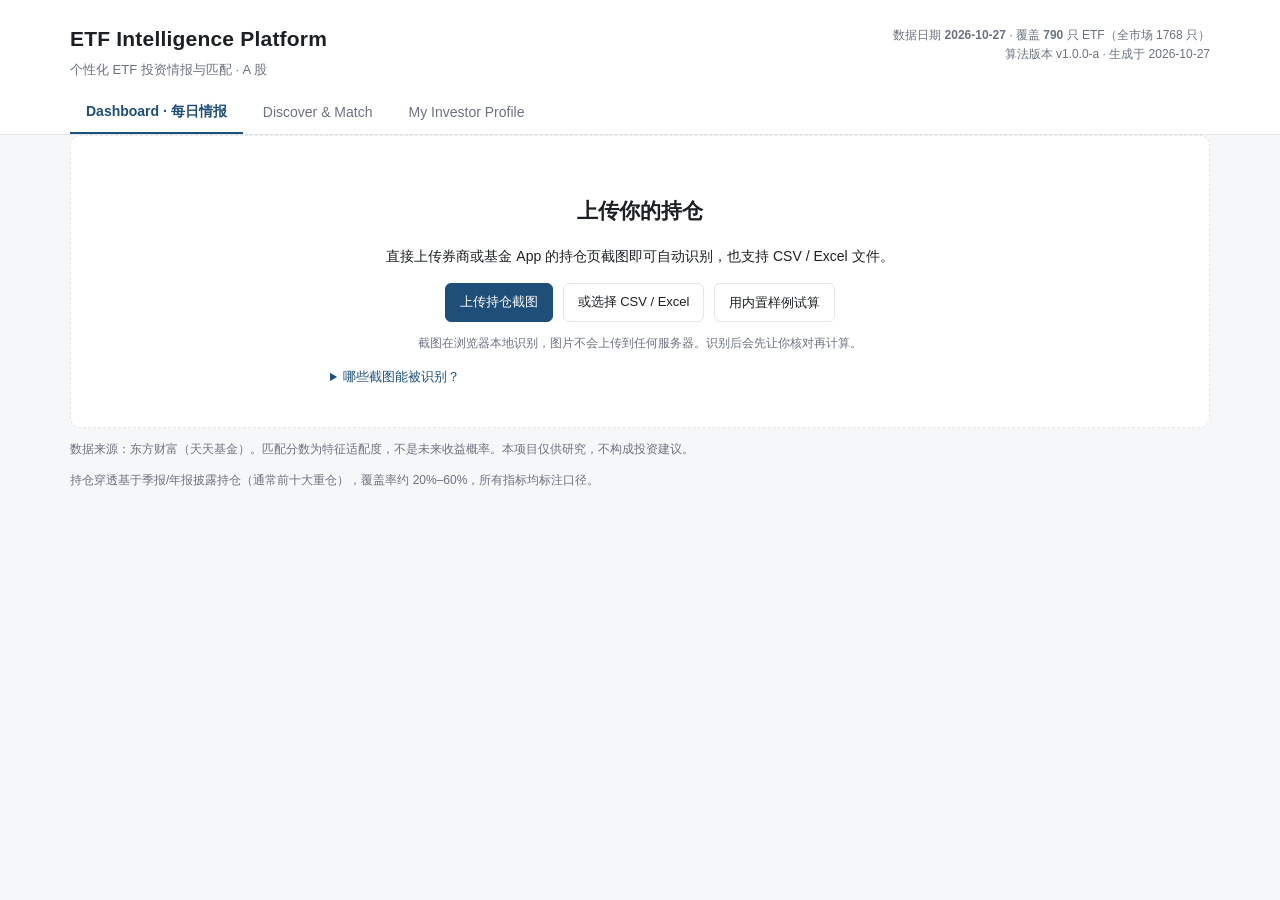
==== docs/index.html @ 9266224e "fix: 快讯不显示 / Match 页去上传区 / Profile 页补偏好输入 1. 相关事件无快讯：news.json 是 {"news":[...]} 包了一层，    match.js 判 " ====
<!DOCTYPE html>
<html lang="zh-CN">
<head>
<meta charset="utf-8">
<meta name="viewport" content="width=device-width, initial-scale=1">
<title>ETF Intelligence Platform · 个性化 ETF 投资情报与匹配</title>
<link rel="stylesheet" href="./style.css">
</head>
<body>
<header class="top">
  <div class="wrap">
    <div class="brand">
      <h1>ETF Intelligence Platform</h1>
      <p>个性化 ETF 投资情报与匹配 · A 股</p>
    </div>
    <div class="meta" id="meta"></div>
  </div>
  <nav class="tabs wrap">
    <button class="tab active" data-tab="dash">Dashboard · 每日情报</button>
    <button class="tab" data-tab="match">Discover &amp; Match</button>
    <button class="tab" data-tab="profile">My Investor Profile</button>
  </nav>
  <!-- 全局持仓条：一次上传，三个页面共用 -->
  <div class="posbar wrap" id="posBar" hidden>
    <span class="posbar-t" id="posBarText"></span>
    <span class="posbar-a">
      <button class="btn tiny" id="btnReupload">更换持仓</button>
      <button class="btn tiny" id="btnClearBar">清空</button>
    </span>
  </div>
  <input type="file" id="fileAny" accept="image/*,.csv,.txt,.xlsx,.xls" hidden>
</header>

<main class="wrap">
  <!-- ============================ Dashboard ============================ -->
  <section id="tab-dash" class="panel active">
    <div id="dashEmpty" class="empty">
      <h2>上传你的持仓</h2>
      <p>直接上传券商或基金 App 的持仓页截图即可自动识别，也支持 CSV / Excel 文件。</p>
      <div class="empty-actions">
        <label class="btn primary">
          上传持仓截图
          <input type="file" id="fileDash" accept="image/*,.csv,.txt,.xlsx,.xls" hidden>
        </label>
        <label class="btn">
          或选择 CSV / Excel
          <input type="file" id="fileDashCsv" accept=".csv,.txt,.xlsx,.xls" hidden>
        </label>
        <button class="btn" id="useDemoDash">用内置样例试算</button>
      </div>
      <p class="tiny">截图在浏览器本地识别，图片不会上传到任何服务器。识别后会先让你核对再计算。</p>
      <details class="shothelp">
        <summary>哪些截图能被识别？</summary>
        <ul>
          <li>常见 App：涨乐财富通、雪球、支付宝理财、天天基金、同花顺、东方财富、券商自选或持仓页</li>
          <li>画面里最好同时有 <b>基金名称</b> 与 <b>持仓市值或份额</b>；有 6 位代码时识别更准</li>
          <li>只露出名称也能用，系统会拿名称去比对全市场 ETF</li>
          <li>整屏截图、局部截图都可以，但请避免反光、摩尔纹和过小的字号</li>
        </ul>
      </details>
    </div>

    <!-- 截图识别结果与人工校正 -->
    <div id="ocrPanel" class="card wide" hidden>
      <h3>核对识别结果 <span class="sub">识别仅供参考，请确认或修改后再应用</span></h3>
      <div id="ocrMeta" class="tiny"></div>
      <div class="ocrwrap"><table class="tbl" id="ocrTbl"></table></div>
      <div class="form row">
        <button class="btn primary" id="ocrApply">应用这份持仓</button>
        <button class="btn" id="ocrCancel">取消</button>
        <span class="tiny" id="ocrHint"></span>
      </div>
    </div>

    <div id="dashBody" hidden>
      <div class="card headline">
        <div class="card-tag">今日头条</div>
        <p id="headline"></p>
        <ul id="signals" class="signals"></ul>
      </div>

      <div class="grid2">
        <div class="card">
          <h3>Portfolio Pulse · 组合脉搏</h3>
          <div id="pulse" class="kv"></div>
          <table class="tbl" id="pulseTbl"></table>
        </div>
        <div class="card">
          <h3>Risk Radar · 风险雷达</h3>
          <div id="risk" class="kv"></div>
          <div class="sub">底层重叠最高的持仓对</div>
          <ul id="overlapList" class="list"></ul>
          <div class="sub">穿透后的行业暴露</div>
          <div id="sectorBar" class="bars"></div>
        </div>
      </div>

      <div class="card wide">
        <h3>ETF Radar · 每日产品发现</h3>
        <div class="sub">各层级最低费率产品</div>
        <table class="tbl" id="lowFee"></table>
        <div class="sub">新上市（交易日不足 120 天）</div>
        <ul id="newEtf" class="list"></ul>
      </div>

      <div class="card wide" id="mattersCard">
        <h3>What Matters to You · 相关事件</h3>
        <div class="sub">上面是你持仓的当日异动，下面是与你持仓、关注主题或底层成分股直接相关的快讯与文章，不做市场综述</div>
        <div id="mattersFeed" class="news"></div>
      </div>
    </div>
  </section>

  <!-- ============================== Match ============================== -->
  <section id="tab-match" class="panel">
    <div class="card">
      <h3>1 · 你的偏好（Stated Preference）</h3>
      <div class="form">
        <label>投资目标
          <div class="chips" id="goalChips"></div>
        </label>
        <label>风险容忍度
          <select id="risk">
            <option value="">未选择</option>
            <option value="保守">保守</option>
            <option value="稳健">稳健</option>
            <option value="平衡" selected>平衡</option>
            <option value="积极">积极</option>
            <option value="激进">激进</option>
          </select>
        </label>
        <label>投资期限（年）
          <input type="number" id="horizon" value="5" min="0" max="50">
        </label>
        <label>关注主题
          <input type="text" id="themes" placeholder="人工智能, 高股息防御, 红利低波">
        </label>
      </div>
      <p class="tiny">不填也能跑：系统会只用你的实际持仓反推画像，并在结果中标注「未提供投资目标」。</p>
    </div>

    <div class="card">
      <h3>2 · 你的持仓</h3>
      <div id="posPreview" class="preview"></div>
      <p class="tiny" id="matchPosEmpty" hidden>
        还没有持仓——先到 Dashboard 上传持仓截图（或用内置样例），再回来匹配。
        <button class="btn tiny" id="gotoDash" type="button">去 Dashboard 上传</button>
      </p>
    </div>

    <div class="card">
      <h3>3 · 匹配结果</h3>
      <div class="form row">
        <button class="btn primary big" id="runMatch">开始匹配</button>
        <span id="matchStat" class="tiny"></span>
      </div>
      <div id="matchOut"></div>
    </div>
  </section>

  <!-- ============================= Profile ============================= -->
  <section id="tab-profile" class="panel">
    <div id="profEmpty" class="empty"><p>上传持仓后这里会显示你的投资者画像。</p></div>
    <div id="profBody" hidden>
      <div class="card">
        <h3>画像完整度</h3>
        <div class="bar-outer"><div class="bar-inner" id="cmplBar"></div></div>
        <p id="cmplText" class="tiny"></p>
        <ul id="gaps" class="list warn"></ul>
        <div class="sub">补充你的偏好，画像与匹配会更准（改完自动重算）</div>
        <div class="form">
          <label>投资目标
            <div class="chips" id="profGoals"></div>
          </label>
          <label>风险容忍度
            <select id="profRisk">
              <option value="">未选择</option>
              <option value="保守">保守</option>
              <option value="稳健">稳健</option>
              <option value="平衡">平衡</option>
              <option value="积极">积极</option>
              <option value="激进">激进</option>
            </select>
          </label>
          <label>投资期限（年）
            <input type="number" id="profHorizon" value="5" min="0" max="50">
          </label>
          <label>关注主题
            <input type="text" id="profThemes" placeholder="人工智能, 高股息防御, 红利低波">
          </label>
        </div>
      </div>
      <div class="grid3">
        <div class="card">
          <h3>Stated · 你明确表达的</h3>
          <div id="stated" class="kv"></div>
        </div>
        <div class="card">
          <h3>Revealed · 持仓反推的</h3>
          <div id="revealed" class="kv"></div>
          <div class="sub">资产配置</div>
          <div id="assetBar" class="bars"></div>
          <div class="sub">穿透后前十大个股</div>
          <ul id="topStocks" class="list"></ul>
        </div>
        <div class="card">
          <h3>Behavioral · 可观测行为</h3>
          <div id="behavioral" class="kv"></div>
          <div class="sub">显式表达与实际持仓的差异</div>
          <ul id="diverge" class="list warn"></ul>
        </div>
      </div>
    </div>
  </section>
</main>

<footer class="wrap foot">
  <p>数据来源：东方财富（天天基金）。匹配分数为特征适配度，不是未来收益概率。本项目仅供研究，不构成投资建议。</p>
  <p class="tiny">持仓穿透基于季报/年报披露持仓（通常前十大重仓），覆盖率约 20%–60%，所有指标均标注口径。</p>
</footer>

<div id="loading" class="loading" hidden>加载数据…</div>
<script src="./terms.js?v=20261027d"></script>
<script src="./ocr.js?v=20261027d"></script>
<script src="./match.js?v=20261027d"></script>
<script src="./app.js?v=20261027d"></script>
</body>
</html>
---- docs/style.css ----
:root {
  --bg: #f6f7f9;
  --card: #ffffff;
  --line: #e3e6eb;
  --text: #1c2024;
  --muted: #6b7280;
  --accent: #1f4e79;
  --accent-soft: #eaf1f8;
  --up: #c62828;     /* 涨红 */
  --down: #2e7d32;   /* 跌绿 */
  --warn: #b45309;
}
* { box-sizing: border-box; }
body {
  margin: 0; background: var(--bg); color: var(--text);
  font-family: -apple-system, BlinkMacSystemFont, "PingFang SC", "Microsoft YaHei", "Helvetica Neue", sans-serif;
  font-size: 14px; line-height: 1.6;
}
.wrap { max-width: 1180px; margin: 0 auto; padding: 0 20px; }

/* header */
header.top { background: var(--card); border-bottom: 1px solid var(--line); }
.brand { padding: 22px 0 12px; display: inline-block; }
.brand h1 { margin: 0; font-size: 21px; letter-spacing: .2px; }
.brand p { margin: 4px 0 0; color: var(--muted); font-size: 13px; }
.meta { float: right; padding-top: 26px; color: var(--muted); font-size: 12px; text-align: right; }
.tabs { display: flex; gap: 4px; padding-bottom: 0; }
.tab {
  border: 0; background: transparent; padding: 11px 16px; cursor: pointer;
  font-size: 14px; color: var(--muted); border-bottom: 2px solid transparent; font-family: inherit;
}
.tab:hover { color: var(--text); }
.tab.active { color: var(--accent); border-bottom-color: var(--accent); font-weight: 600; }

main { padding: 22px 20px 60px; }
.panel { display: none; }
.panel.active { display: block; }

/* cards */
.card {
  background: var(--card); border: 1px solid var(--line); border-radius: 10px;
  padding: 18px 20px; margin-bottom: 16px;
}
.card h3 { margin: 0 0 12px; font-size: 15px; }
.card .sub { color: var(--muted); font-size: 12px; margin: 14px 0 6px; }
.card-tag {
  display: inline-block; background: var(--accent-soft); color: var(--accent);
  font-size: 11px; padding: 2px 8px; border-radius: 4px; margin-bottom: 8px;
}
.headline p { margin: 0 0 8px; font-size: 16px; }
.grid2 { display: grid; grid-template-columns: 1fr 1fr; gap: 16px; }
.grid3 { display: grid; grid-template-columns: repeat(3, 1fr); gap: 16px; }
@media (max-width: 900px) { .grid2, .grid3 { grid-template-columns: 1fr; } .meta { float: none; text-align: left; padding-top: 0; } }

/* 数据行 */
.kv { display: grid; grid-template-columns: auto 1fr; gap: 4px 14px; font-size: 13px; }
.kv .k { color: var(--muted); }
.kv .v { font-variant-numeric: tabular-nums; }

.tbl { width: 100%; border-collapse: collapse; font-size: 13px; margin-top: 8px; }
.tbl th, .tbl td { text-align: left; padding: 6px 8px; border-bottom: 1px solid var(--line); }
.tbl th { color: var(--muted); font-weight: 500; font-size: 12px; }
.tbl td.num { text-align: right; font-variant-numeric: tabular-nums; }
.up { color: var(--up); }
.down { color: var(--down); }

.list { list-style: none; margin: 6px 0; padding: 0; font-size: 13px; }
.list li { padding: 5px 0; border-bottom: 1px dashed var(--line); }
.list.warn li { color: var(--warn); }
.signals { margin: 6px 0 0; padding-left: 18px; color: var(--muted); font-size: 13px; }

/* 条形图 */
.bars .bar-row { display: grid; grid-template-columns: 96px 1fr 52px; gap: 8px; align-items: center; margin: 4px 0; font-size: 12px; }
.bars .bar-outer { background: #eef1f5; border-radius: 3px; height: 12px; overflow: hidden; }
.bars .bar-fill { height: 100%; background: var(--accent); border-radius: 3px; }
.bar-outer { background: #eef1f5; border-radius: 4px; height: 14px; overflow: hidden; }
.bar-inner { height: 100%; background: var(--accent); }

/* 表单 */
.form { display: flex; flex-direction: column; gap: 12px; }
.form.row { flex-direction: row; align-items: center; flex-wrap: wrap; gap: 10px; }
.form label { display: flex; flex-direction: column; gap: 5px; font-size: 13px; color: var(--muted); }
.form.row label { flex-direction: row; align-items: center; }
input[type=text], input[type=number], select {
  border: 1px solid var(--line); border-radius: 6px; padding: 7px 9px;
  font-size: 13px; font-family: inherit; background: #fff; color: var(--text); min-width: 120px;
}
.btn {
  display: inline-block; border: 1px solid var(--line); background: #fff; color: var(--text);
  border-radius: 6px; padding: 8px 14px; cursor: pointer; font-size: 13px; font-family: inherit;
  text-decoration: none;
}
.btn:hover { border-color: var(--accent); color: var(--accent); }
.btn.primary { background: var(--accent); color: #fff; border-color: var(--accent); }
.btn.primary:hover { opacity: .9; color: #fff; }
.btn.big { padding: 10px 22px; font-size: 14px; }
.chips { display: flex; gap: 6px; flex-wrap: wrap; }
.chip {
  border: 1px solid var(--line); border-radius: 14px; padding: 4px 12px;
  cursor: pointer; font-size: 12px; color: var(--muted); background: #fff;
}
.chip.on { background: var(--accent-soft); border-color: var(--accent); color: var(--accent); }
.tiny { color: var(--muted); font-size: 12px; }
.preview { display: flex; gap: 6px; flex-wrap: wrap; margin-top: 10px; min-height: 4px; }
.pill { background: var(--accent-soft); color: var(--accent); border-radius: 4px; padding: 3px 9px; font-size: 12px; }
.empty { background: var(--card); border: 1px dashed var(--line); border-radius: 10px; padding: 40px 20px; text-align: center; }
.empty-actions { display: flex; gap: 10px; justify-content: center; margin: 16px 0 10px; flex-wrap: wrap; }

/* 匹配卡片 */
.mcard { border: 1px solid var(--line); border-radius: 8px; padding: 14px 16px; margin-bottom: 12px; background: #fff; }
.mcard .mhead { display: flex; align-items: baseline; gap: 10px; flex-wrap: wrap; }
.mcard .rank { color: var(--muted); font-size: 12px; width: 26px; }
.mcard .mname { font-size: 15px; font-weight: 600; }
.mcard .mcode { color: var(--muted); font-size: 12px; }
.mcard .score { margin-left: auto; text-align: right; }
.mcard .score b { font-size: 19px; color: var(--accent); font-variant-numeric: tabular-nums; }
.mcard .score span { display: block; font-size: 11px; color: var(--muted); }
.dims { display: flex; gap: 10px; flex-wrap: wrap; margin: 10px 0 8px; font-size: 12px; }
.dim { background: #f4f6f8; border-radius: 4px; padding: 3px 8px; }
.dim b { font-variant-numeric: tabular-nums; }
.dim.none { color: var(--muted); }
.metrics { display: flex; gap: 14px; flex-wrap: wrap; font-size: 12px; color: var(--muted); margin-bottom: 8px; }
.reasons, .mismatches { margin: 6px 0; padding-left: 18px; font-size: 13px; }
.reasons li { color: #1b5e20; }
.mismatches li { color: var(--warn); }
.conf { font-size: 12px; color: var(--muted); border-top: 1px dashed var(--line); padding-top: 7px; margin-top: 8px; }
.badge { display: inline-block; font-size: 11px; padding: 1px 7px; border-radius: 3px; margin-right: 6px; }
.badge.高 { background: #e8f5e9; color: #2e7d32; }
.badge.中 { background: #fff8e1; color: var(--warn); }
.badge.低 { background: #fdecea; color: #c62828; }
.section-title { font-size: 14px; margin: 20px 0 10px; font-weight: 600; }
.foot { color: var(--muted); font-size: 12px; padding-bottom: 40px; }
.loading { position: fixed; left: 50%; bottom: 26px; transform: translateX(-50%);
  background: rgba(28,32,36,.92); color: #fff; padding: 9px 18px; border-radius: 20px; font-size: 13px; }

/* ---------- 相关快讯与文章 ---------- */
.card.wide { grid-column: 1 / -1; }
.news-ul { list-style: none; margin: 6px 0 0; padding: 0; }
.news-item {
  padding: 11px 0; border-top: 1px solid var(--line);
}
.news-item:first-child { border-top: 0; }
.news-h {
  margin: 16px 0 2px; font-size: 13px; font-weight: 600; color: var(--accent);
}
.news-t {
  color: var(--text); text-decoration: none; font-size: 14px; font-weight: 500;
  display: inline-block; line-height: 1.45;
}
.news-t:hover { color: var(--accent); text-decoration: underline; }
.news-m { display: flex; align-items: center; gap: 7px; flex-wrap: wrap; margin-top: 4px; }
.news-m .score {
  margin-left: auto; font-size: 12px; color: var(--accent);
  font-variant-numeric: tabular-nums; background: var(--accent-soft);
  padding: 1px 8px; border-radius: 10px;
}
.news-s {
  margin: 5px 0 0; font-size: 12.5px; color: var(--muted); line-height: 1.55;
  display: -webkit-box; -webkit-line-clamp: 2; -webkit-box-orient: vertical; overflow: hidden;
}
.news-why { margin-top: 5px; display: flex; gap: 6px; flex-wrap: wrap; }
.news-why .why {
  font-size: 11.5px; color: #1b5e20; background: #f1f8f2;
  border: 1px solid #dcefe0; border-radius: 4px; padding: 1px 7px;
}
.tagk { font-size: 11px; padding: 1px 7px; border-radius: 4px; }
.tagk.tag-f { background: #fdecea; color: #c62828; }   /* 快讯 */
.tagk.tag-a { background: #eaf1f8; color: var(--accent); } /* 文章 */
.tagk.tag-r { background: #f3e8fd; color: #6b21a8; }   /* 研报 */

/* ---------- 全局持仓条：一次上传，三个页面共用 ---------- */
.posbar {
  display: flex; align-items: center; gap: 12px; flex-wrap: wrap;
  background: var(--accent-soft); border-top: 1px solid var(--line);
  padding: 8px 20px; font-size: 12.5px; color: var(--accent);
}
.posbar-t { font-weight: 500; }
.posbar-a { margin-left: auto; display: flex; gap: 8px; }
.btn.tiny { padding: 3px 10px; font-size: 12px; }

/* ---------- 截图上传说明 ---------- */
.shothelp { margin: 14px auto 0; max-width: 620px; text-align: left; font-size: 12.5px; color: var(--muted); }
.shothelp summary { cursor: pointer; color: var(--accent); }
.shothelp ul { margin: 8px 0 0; padding-left: 20px; line-height: 1.75; }

/* ---------- 专业名词悬浮注释 ---------- */
.tipwrap { position: relative; display: inline-block; }
.ti {
  display: inline-block; width: 13px; height: 13px; line-height: 13px;
  margin-left: 3px; vertical-align: super;
  border-radius: 50%; background: #eef1f5; color: var(--muted);
  font-size: 9px; font-style: normal; text-align: center; cursor: help;
  font-family: -apple-system, "Helvetica Neue", sans-serif;
}
.tipwrap:hover .ti, .tipwrap:focus-within .ti { background: var(--accent); color: #fff; }
.tipb {
  display: none; position: absolute; left: -6px; top: calc(100% + 6px);
  width: 320px; max-width: calc(100vw - 60px); z-index: 60;
  background: #fff; color: var(--text);
  border: 1px solid var(--line); border-radius: 8px;
  padding: 11px 13px; font-size: 12.5px; line-height: 1.65;
  box-shadow: 0 6px 20px rgba(28, 32, 36, .12);
  text-align: left; font-weight: 400; white-space: normal;
  vertical-align: baseline;
}
.tipwrap:hover .tipb, .tipwrap:focus-within .tipb { display: block; }
.tipb b { display: block; font-size: 13px; margin-bottom: 5px; color: var(--accent); }
.tipb p { margin: 0 0 6px; }
.tipb p:last-child { margin-bottom: 0; }
.tipb .tf {
  background: #f7f9fb; border-left: 2px solid var(--accent);
  padding: 5px 8px; border-radius: 0 4px 4px 0; font-family: ui-monospace, SFMono-Regular, Menlo, monospace;
  font-size: 12px; white-space: pre-wrap;
}
.tipb .tl { color: var(--muted); font-size: 12px; }
/* 靠右侧的容器里气泡改为向左展开，避免溢出屏幕 */
.dims .tipwrap .tipb, .metrics .tipwrap .tipb, .mhead .tipwrap .tipb { left: auto; right: -6px; }

/* ---------- 截图识别校正面板 ---------- */
.ocrwrap { overflow-x: auto; margin: 10px 0 4px; }
.ocrwrap .tbl input {
  border: 1px solid var(--line); border-radius: 5px; padding: 4px 6px;
  font-size: 12.5px; font-family: inherit; width: 100%; min-width: 60px;
}
.ocrwrap .tbl tr.lowconf { background: #fffaf0; }
.ocrwrap .cand { margin-top: 4px; display: flex; gap: 5px; flex-wrap: wrap; }
.ocrwrap .candb { white-space: nowrap; }

/* ---------- What Matters to You：单列表的类型标签 ---------- */
.feedk {
  display: inline-block; margin-right: 7px; padding: 1px 7px;
  border-radius: 4px; font-size: 11.5px; font-weight: 500; vertical-align: 1px;
}
.feedk-m { color: #b23a2e; background: #fdeceb; border: 1px solid #f6d6d2; }
.feedk-f { color: #17559c; background: #eaf1fb; border: 1px solid #d3e0f4; }
.feedk-r { color: #6a3fa0; background: #f2ecfa; border: 1px solid #e0d5f2; }
.feedk-a { color: #0f6b5c; background: #e8f5f1; border: 1px solid #cfe8e0; }
/* 元素设了 display 后 [hidden] 会失效，必须显式兜底 */
.posbar[hidden], .empty[hidden], .card[hidden], .panel[hidden] { display: none !important; }
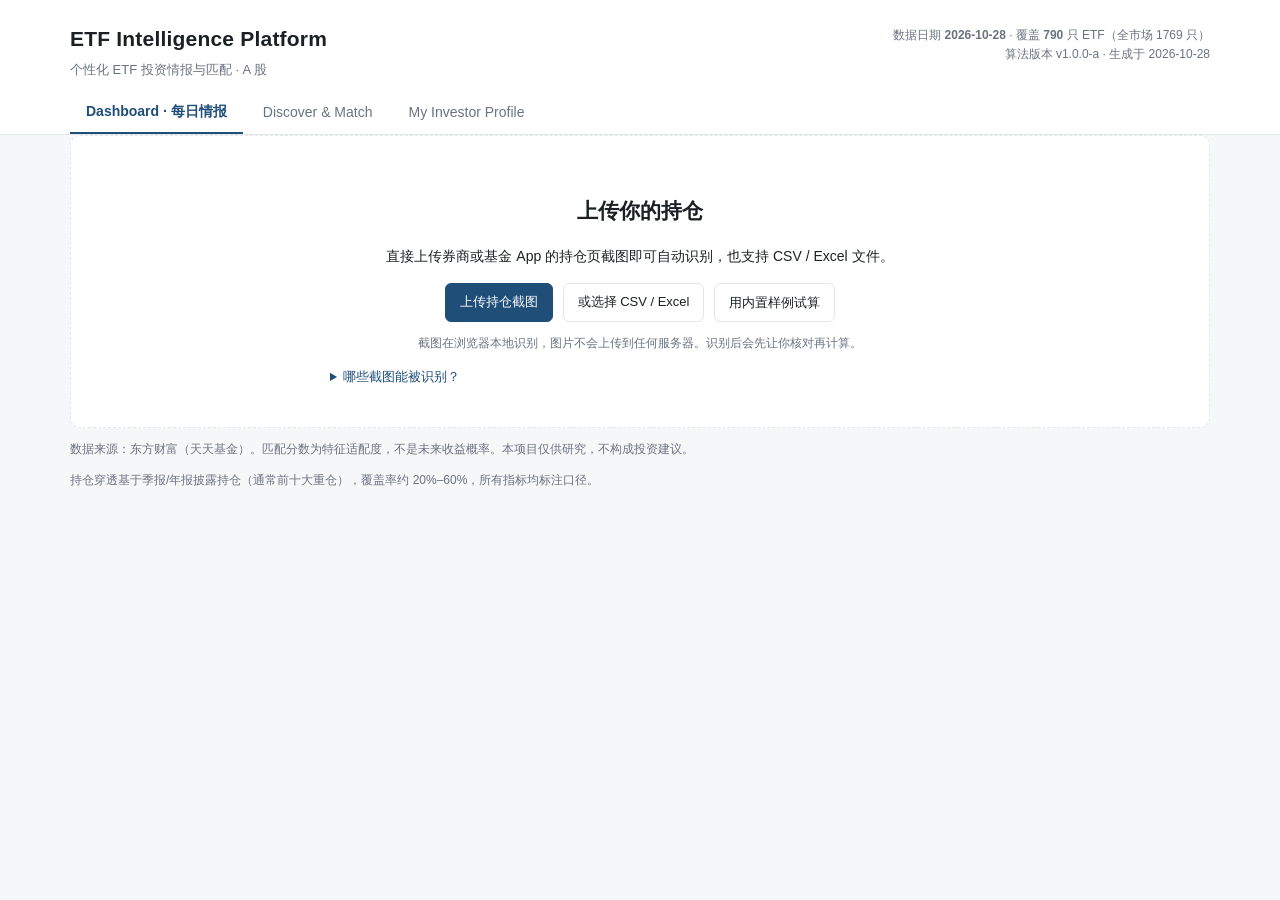
==== commit 7a9844d5: "Dashboard: 流动性列改用最新规模；ETF Radar 增加规模/低波/收益三个发现维度；暴露条形图改绝对占比" ====
--- a/docs/index.html
+++ b/docs/index.html
@@ -4,7 +4,7 @@
 <meta charset="utf-8">
 <meta name="viewport" content="width=device-width, initial-scale=1">
 <title>ETF Intelligence Platform · 个性化 ETF 投资情报与匹配</title>
-<link rel="stylesheet" href="./style.css">
+<link rel="stylesheet" href="./style.css?v=20261028a">
 </head>
 <body>
 <header class="top">
@@ -99,6 +99,12 @@
         <h3>ETF Radar · 每日产品发现</h3>
         <div class="sub">各层级最低费率产品</div>
         <table class="tbl" id="lowFee"></table>
+        <div class="sub">规模旗舰（规模 ≥ 10 亿，剔除杠杆产品）</div>
+        <table class="tbl" id="scaleTop"></table>
+        <div class="sub">稳健低波（规模 ≥ 10 亿、不含货币 ETF，近一年年化波动最低）</div>
+        <table class="tbl" id="lowVol"></table>
+        <div class="sub">近一年领跑（规模 ≥ 10 亿中近一年收益最高，历史收益不代表未来）</div>
+        <table class="tbl" id="topRet"></table>
         <div class="sub">新上市（交易日不足 120 天）</div>
         <ul id="newEtf" class="list"></ul>
       </div>
@@ -114,7 +120,7 @@
   <!-- ============================== Match ============================== -->
   <section id="tab-match" class="panel">
     <div class="card">
-      <h3>1 · 你的偏好（Stated Preference）</h3>
+      <h3>你的偏好（Stated Preference）</h3>
       <div class="form">
         <label>投资目标
           <div class="chips" id="goalChips"></div>
@@ -140,16 +146,12 @@
     </div>
 
     <div class="card">
-      <h3>2 · 你的持仓</h3>
+      <h3>持仓匹配结果</h3>
       <div id="posPreview" class="preview"></div>
       <p class="tiny" id="matchPosEmpty" hidden>
         还没有持仓——先到 Dashboard 上传持仓截图（或用内置样例），再回来匹配。
         <button class="btn tiny" id="gotoDash" type="button">去 Dashboard 上传</button>
       </p>
-    </div>
-
-    <div class="card">
-      <h3>3 · 匹配结果</h3>
       <div class="form row">
         <button class="btn primary big" id="runMatch">开始匹配</button>
         <span id="matchStat" class="tiny"></span>
@@ -220,9 +222,9 @@
 </footer>
 
 <div id="loading" class="loading" hidden>加载数据…</div>
-<script src="./terms.js?v=20261027d"></script>
-<script src="./ocr.js?v=20261027d"></script>
-<script src="./match.js?v=20261027d"></script>
-<script src="./app.js?v=20261027d"></script>
+<script src="./terms.js?v=20261028a"></script>
+<script src="./ocr.js?v=20261028a"></script>
+<script src="./match.js?v=20261028a"></script>
+<script src="./app.js?v=20261028a"></script>
 </body>
 </html>
--- a/docs/style.css
+++ b/docs/style.css
@@ -72,9 +72,9 @@
 /* 条形图 */
 .bars .bar-row { display: grid; grid-template-columns: 96px 1fr 52px; gap: 8px; align-items: center; margin: 4px 0; font-size: 12px; }
 .bars .bar-outer { background: #eef1f5; border-radius: 3px; height: 12px; overflow: hidden; }
-.bars .bar-fill { height: 100%; background: var(--accent); border-radius: 3px; }
+.bars .bar-fill { display: block; height: 100%; background: var(--accent); border-radius: 3px; }
 .bar-outer { background: #eef1f5; border-radius: 4px; height: 14px; overflow: hidden; }
-.bar-inner { height: 100%; background: var(--accent); }
+.bar-inner { display: block; height: 100%; background: var(--accent); }
 
 /* 表单 */
 .form { display: flex; flex-direction: column; gap: 12px; }
@@ -114,7 +114,7 @@
 .mcard .mcode { color: var(--muted); font-size: 12px; }
 .mcard .score { margin-left: auto; text-align: right; }
 .mcard .score b { font-size: 19px; color: var(--accent); font-variant-numeric: tabular-nums; }
-.mcard .score span { display: block; font-size: 11px; color: var(--muted); }
+.mcard .score > span { display: block; font-size: 11px; color: var(--muted); }
 .dims { display: flex; gap: 10px; flex-wrap: wrap; margin: 10px 0 8px; font-size: 12px; }
 .dim { background: #f4f6f8; border-radius: 4px; padding: 3px 8px; }
 .dim b { font-variant-numeric: tabular-nums; }
@@ -196,6 +196,7 @@
 .tipb {
   display: none; position: absolute; left: -6px; top: calc(100% + 6px);
   width: 320px; max-width: calc(100vw - 60px); z-index: 60;
+  pointer-events: none;
   background: #fff; color: var(--text);
   border: 1px solid var(--line); border-radius: 8px;
   padding: 11px 13px; font-size: 12.5px; line-height: 1.65;
